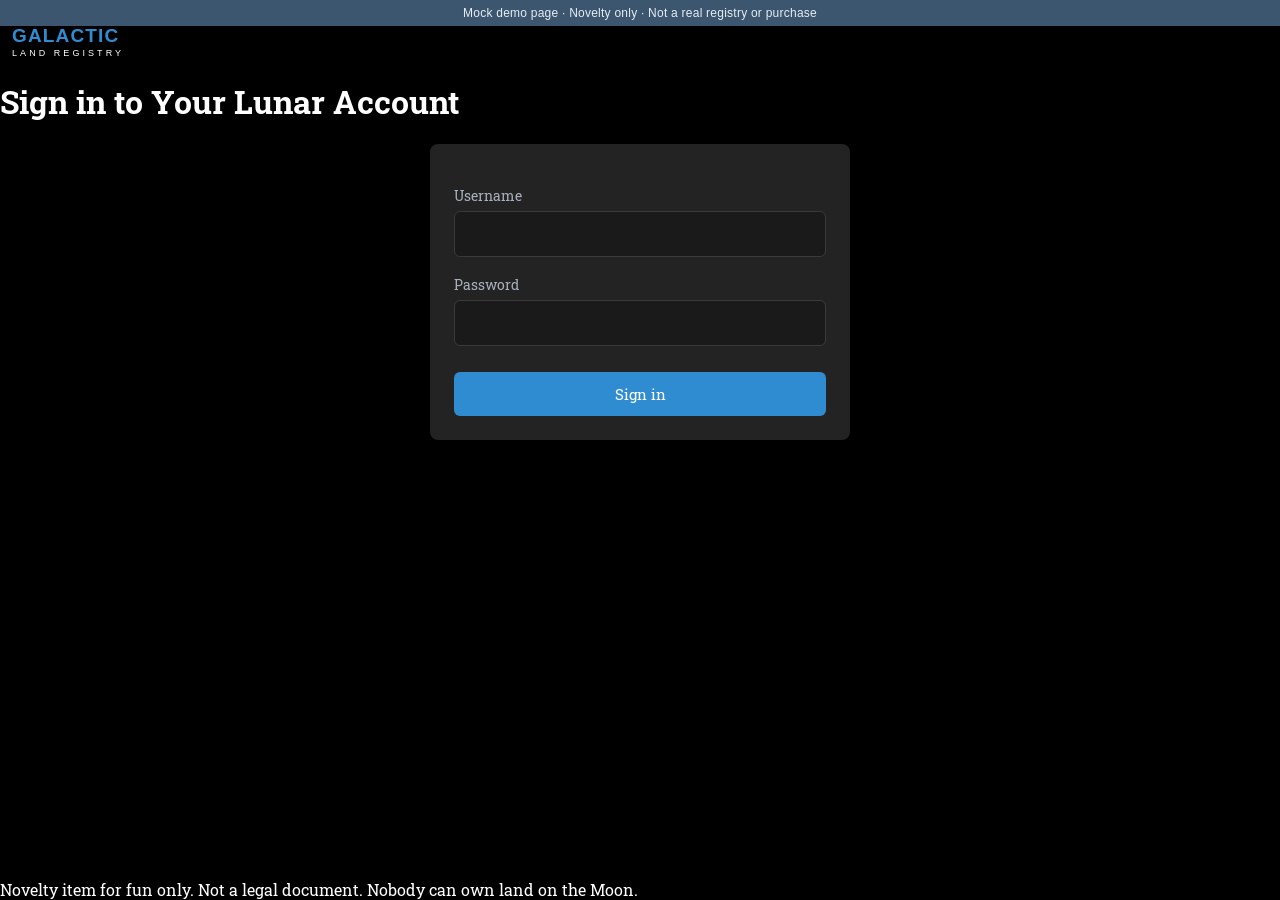
==== index.html @ c50cd5ac "first commit" ====
<!doctype html>
<html lang="en">
<head>
  <meta charset="utf-8">
  <meta name="viewport" content="width=device-width, initial-scale=1">
  <title>Galactic Land Registry · Sign in</title>
  <link rel="preconnect" href="https://fonts.googleapis.com">
  <link rel="stylesheet" href="https://fonts.googleapis.com/css2?family=Roboto+Slab:wght@400;700&display=swap">
  <link rel="stylesheet" href="style.css">
  <style>
    .login {
      max-width: 420px;
      margin: 0 auto;
    }
    .login label {
      display: block;
      font-size: 14px;
      color: var(--muted);
      margin: 18px 0 6px;
    }
    .login input {
      width: 100%;
      padding: 12px 14px;
      border-radius: 6px;
      border: 1px solid var(--line);
      background: var(--panel-2);
      color: #fff;
      font: inherit;
      font-size: 15px;
    }
    .login input:focus {
      outline: none;
      border-color: var(--blue-bright);
    }
    .login .btn { width: 100%; margin-top: 26px; padding: 12px; }
    .error {
      display: none;
      margin-top: 14px;
      color: #ff8a80;
      font-size: 14px;
      text-align: center;
    }
    .error.show { display: block; }
  </style>
</head>
<body>
  <div class="mock-bar">Mock demo page · Novelty only · Not a real registry or purchase</div>

  <header>
    <a class="brand" href="index.html">
      <span data-logo></span>
      <span class="brand-name">GALACTIC<small>LAND REGISTRY</small></span>
    </a>
  </header>

  <main>
    <h1>Sign in to Your Lunar Account</h1>
    <form class="panel login" id="loginForm" autocomplete="off">
      <label for="username">Username</label>
      <input id="username" name="username" required>
      <label for="password">Password</label>
      <input id="password" name="password" type="password" required>
      <button class="btn btn-blue" type="submit">Sign in</button>
      <p class="error" id="error">Wrong username or password.</p>
    </form>
  </main>

  <footer>
    Novelty item for fun only. Not a legal document. Nobody can own land on the Moon.
  </footer>

  <script src="auth.js"></script>
  <script>
    if (currentUser()) location.replace('my-land.html');
    document.getElementById('loginForm').addEventListener('submit', e => {
      e.preventDefault();
      const ok = signIn(e.target.username.value, e.target.password.value);
      if (ok) location.href = 'my-land.html';
      else document.getElementById('error').classList.add('show');
    });
  </script>
</body>
</html>
---- style.css ----
:root {
  --bg: #000;
  --panel: #242323;
  --panel-2: #1a1a1a;
  --panel-3: #2f2e2e;
  --line: #3a3a3a;
  --text: #fff;
  --muted: #a7b0bd;
  --blue: #3469af;
  --blue-bright: #308cd1;
  --slate: #7085a0;
  --green: #558309;
}

* { box-sizing: border-box; }

html { scroll-behavior: smooth; }

html, body {
  margin: 0;
  background: var(--bg);
  color: var(--text);
  font-family: 'Roboto Slab', serif;
}

body {
  min-height: 100vh;
  display: flex;
  flex-direction: column;
  overflow-x: hidden;
}

a { color: inherit; }
img { max-width: 100%; }

.mock-bar {
  position: relative;
  z-index: 30;
  background: #3b566e;
  color: #e6edf5;
  font-family: Arial, sans-serif;
  font-size: 12px;
  text-align: center;
  padding: 6px 16px;
  letter-spacing: .02em;
}

/* ---------- header ---------- */

.site-header {
  position: relative;
  z-index: 20;
  display: flex;
  align-items: center;
  justify-content: space-between;
  gap: 24px;
  padding: 14px 40px;
}

.site-header.overlay {
  position: absolute;
  left: 0;
  right: 0;
  top: 27px;
}

.brand {
  display: flex;
  align-items: center;
  gap: 12px;
  text-decoration: none;
  flex-shrink: 0;
}

.brand svg { width: 56px; height: 56px; display: block; }

.brand-name {
  font-family: Arial, sans-serif;
  font-weight: 700;
  font-size: 19px;
  line-height: 1.05;
  letter-spacing: .06em;
  color: var(--blue-bright);
}

.brand-name small {
  display: block;
  margin-top: 3px;
  font-size: 9px;
  font-weight: 400;
  letter-spacing: .34em;
  color: #fff;
}

.nav {
  display: flex;
  align-items: center;
  gap: 34px;
  margin-left: auto;
}

.nav a {
  text-decoration: none;
  font-size: 16px;
  opacity: .85;
  transition: opacity .15s, color .15s;
}

.nav a:hover, .nav a.active { opacity: 1; color: var(--blue-bright); }

.nav-toggle {
  display: none;
  background: none;
  border: 1px solid var(--line);
  color: #fff;
  border-radius: 6px;
  padding: 8px 12px;
  font: inherit;
  cursor: pointer;
}

/* ---------- buttons ---------- */

.btn {
  display: inline-flex;
  align-items: center;
  justify-content: center;
  gap: 8px;
  border: 0;
  border-radius: 6px;
  padding: 10px 20px;
  font: inherit;
  font-size: 15px;
  color: #fff;
  background: var(--slate);
  cursor: pointer;
  text-decoration: none;
  transition: filter .15s, transform .15s;
}

.btn:hover { filter: brightness(1.12); }
.btn:active { transform: translateY(1px); }
.btn-lg { padding: 16px 48px; font-size: 18px; border-radius: 8px; }
.btn-blue { background: var(--blue-bright); }
.btn-ghost { background: transparent; border: 1px solid var(--line); }
.btn-block { width: 100%; }

/* ---------- layout ---------- */

main {
  flex: 1;
  width: 100%;
}

.container {
  width: 100%;
  max-width: 1140px;
  margin: 0 auto;
  padding: 0 24px;
}

.section { padding: 80px 0; }

.section-title {
  font-weight: 400;
  font-size: 34px;
  text-align: center;
  margin: 0 0 48px;
}

.panel {
  background: var(--panel);
  border-radius: 8px;
  padding: 24px;
}

/* ---------- reveal animation ---------- */

.reveal {
  opacity: 0;
  transform: translateY(40px);
  transition: opacity .9s ease, transform .9s ease;
}

.reveal.from-left { transform: translateX(-60px); }
.reveal.from-right { transform: translateX(60px); }
.reveal.zoom { transform: scale(.85); }
.reveal.in { opacity: 1; transform: none; }

@media (prefers-reduced-motion: reduce) {
  .reveal { opacity: 1; transform: none; transition: none; }
}

/* ---------- package cards ---------- */

.packages {
  display: grid;
  grid-template-columns: repeat(3, 1fr);
  gap: 28px;
}

.pkg {
  position: relative;
  overflow: hidden;
  background: var(--panel);
  border: 2px solid transparent;
  border-radius: 10px;
  padding: 26px 24px 22px;
  display: flex;
  flex-direction: column;
  transition: border-color .2s, transform .25s, box-shadow .25s;
}

.pkg:hover {
  transform: translateY(-6px);
  box-shadow: 0 18px 40px rgba(48, 140, 209, .18);
}

.pkg.selected { border-color: #9aa7b8; }

/* corner arcs with dots */
.pkg::before, .pkg::after {
  content: '';
  position: absolute;
  border-radius: 50%;
  border: 1px solid rgba(48, 140, 209, .55);
  pointer-events: none;
}
.pkg::before { width: 120px; height: 120px; top: -60px; right: -60px; }
.pkg::after { width: 80px; height: 80px; top: -40px; right: -40px; border-color: rgba(48, 140, 209, .35); }
.pkg .dot {
  position: absolute;
  width: 8px;
  height: 8px;
  border-radius: 50%;
  background: var(--blue-bright);
}
.pkg .dot.d1 { top: 52px; right: 20px; }
.pkg .dot.d2 { top: 14px; right: 58px; }

.pkg .check {
  position: absolute;
  top: 10px;
  right: 10px;
  width: 30px;
  height: 30px;
  border-radius: 50%;
  background: var(--green);
  display: none;
  align-items: center;
  justify-content: center;
  z-index: 2;
}
.pkg.selected .check { display: flex; }
.pkg.selected .dot { display: none; }

.pkg h3 {
  margin: 0 0 18px;
  font-weight: 400;
  font-size: 24px;
  color: var(--blue-bright);
}

.pkg ul {
  list-style: none;
  margin: 0;
  padding: 0;
}

.pkg li {
  position: relative;
  padding-left: 18px;
  margin-bottom: 14px;
  font-size: 14px;
}

.pkg li::before {
  content: '';
  position: absolute;
  left: 0;
  top: 6px;
  width: 7px;
  height: 7px;
  border-radius: 50%;
  background: var(--blue);
}

.pkg .astro {
  align-self: flex-end;
  width: 92px;
  height: 120px;
  margin: 4px 0 6px;
}

.pkg .price {
  font-size: 22px;
  margin: 0 0 16px;
}

.astro-float { animation: float 4s ease-in-out infinite; }

@keyframes float {
  0%, 100% { transform: translateY(0) rotate(-3deg); }
  50% { transform: translateY(-10px) rotate(3deg); }
}

/* ---------- forms ---------- */

.field {
  width: 100%;
  padding: 13px 14px;
  border-radius: 6px;
  border: 1px solid var(--line);
  background: rgba(20, 20, 20, .85);
  color: #fff;
  font: inherit;
  font-size: 15px;
}

.field:focus {
  outline: none;
  border-color: var(--blue-bright);
}

/* ---------- popup ---------- */

.popup {
  position: fixed;
  inset: 0;
  z-index: 100;
  display: none;
  align-items: center;
  justify-content: center;
  padding: 16px;
  background: rgba(0, 0, 0, .7);
}

.popup.show { display: flex; animation: fade .2s ease; }

.popup-card {
  width: 100%;
  max-width: 420px;
  background: #fff;
  color: #333;
  border-radius: 8px;
  padding: 32px 28px 24px;
  text-align: center;
  font-family: Arial, sans-serif;
  animation: pop .3s ease;
}

.popup-card .icon {
  width: 72px;
  height: 72px;
  margin: 0 auto 18px;
  border-radius: 50%;
  border: 4px solid #a5dc86;
  display: flex;
  align-items: center;
  justify-content: center;
  color: #a5dc86;
  font-size: 36px;
}

.popup-card .icon.info { border-color: #3fc3ee; color: #3fc3ee; }
.popup-card h3 { margin: 0 0 10px; font-size: 24px; color: #545454; }
.popup-card p { margin: 0 0 22px; color: #545454; line-height: 1.5; }

@keyframes fade { from { opacity: 0; } }
@keyframes pop { from { transform: scale(.7); opacity: 0; } }

/* ---------- footer ---------- */

.site-footer {
  position: relative;
  padding: 56px 24px 28px;
  text-align: center;
  background:
    linear-gradient(#000, rgba(0, 0, 0, .75) 40%, rgba(0, 0, 0, .9)),
    url('img/sea-of-tranquility.jpg') center / cover;
}

.footer-links {
  display: flex;
  justify-content: center;
  flex-wrap: wrap;
  gap: 12px 48px;
  font-size: 18px;
}

.footer-links a { text-decoration: none; }
.footer-links a:hover { color: var(--blue-bright); }

.footer-logo {
  display: flex;
  justify-content: center;
  margin: 28px 0;
}

.footer-sub {
  display: flex;
  justify-content: center;
  flex-wrap: wrap;
  gap: 8px 28px;
  font-family: Arial, sans-serif;
  font-size: 13px;
  color: var(--muted);
}

.footer-note {
  margin: 22px 0 0;
  font-family: Arial, sans-serif;
  font-size: 12px;
  color: #7d8796;
}

/* ---------- responsive ---------- */

@media (max-width: 900px) {
  .packages { grid-template-columns: 1fr; max-width: 420px; margin: 0 auto; }
}

@media (max-width: 760px) {
  .site-header { padding: 12px 16px; flex-wrap: wrap; }
  .nav-toggle { display: block; margin-left: auto; }
  .nav {
    display: none;
    order: 3;
    width: 100%;
    flex-direction: column;
    align-items: flex-start;
    gap: 14px;
    padding: 14px 4px 6px;
    background: rgba(0, 0, 0, .9);
  }
  .site-header.open .nav { display: flex; }
  .header-cta { display: none; }
  .brand svg { width: 46px; height: 46px; }
  .brand-name { font-size: 16px; }
  .container { padding: 0 16px; }
  .section { padding: 56px 0; }
  .section-title { font-size: 26px; margin-bottom: 32px; }
  .btn-lg { padding: 14px 36px; font-size: 17px; }
  .footer-links { gap: 10px 28px; font-size: 16px; }
}
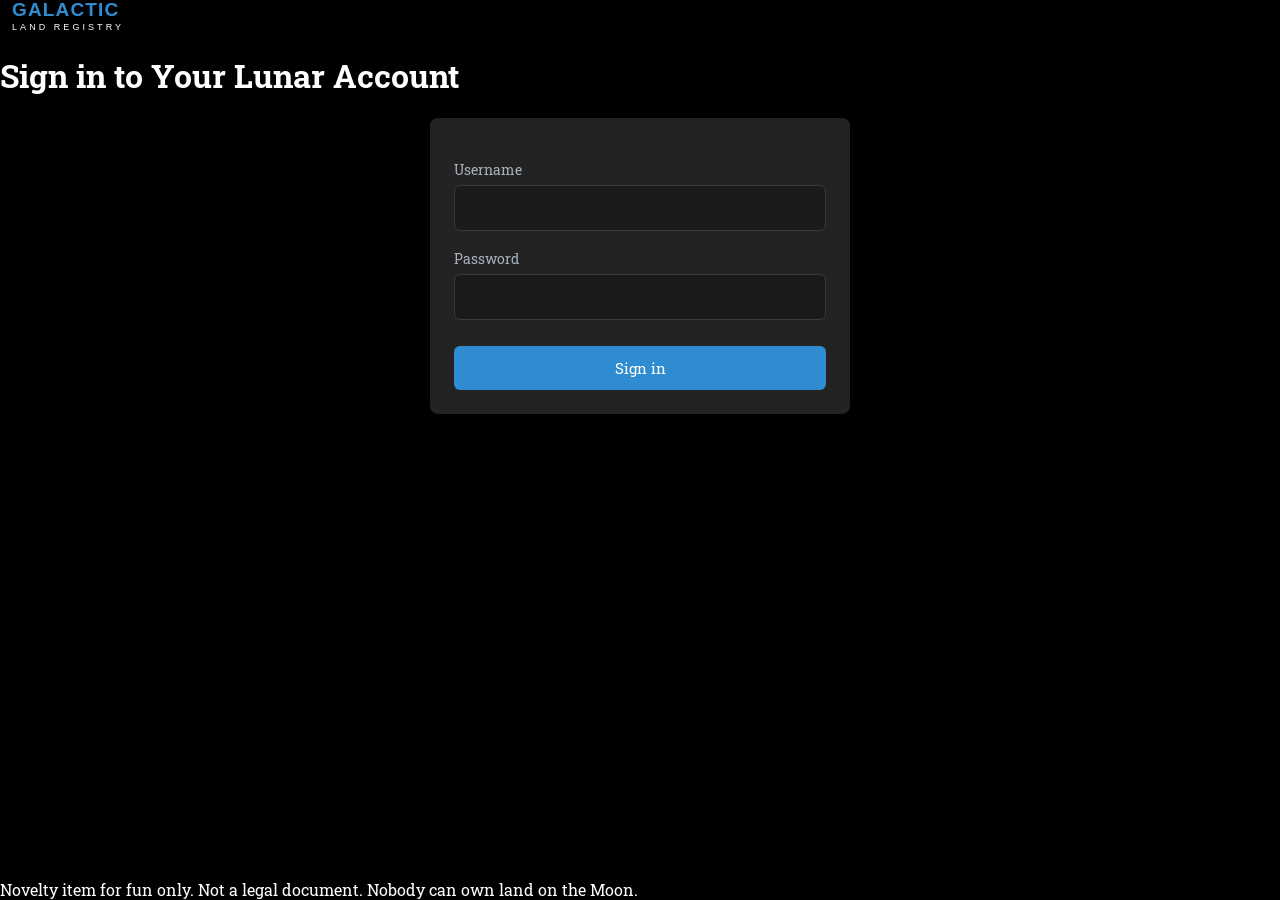
==== commit c7d1dec6: "Update index.html" ====
--- a/index.html
+++ b/index.html
@@ -44,7 +44,7 @@
   </style>
 </head>
 <body>
-  <div class="mock-bar">Mock demo page · Novelty only · Not a real registry or purchase</div>
+ 
 
   <header>
     <a class="brand" href="index.html">
